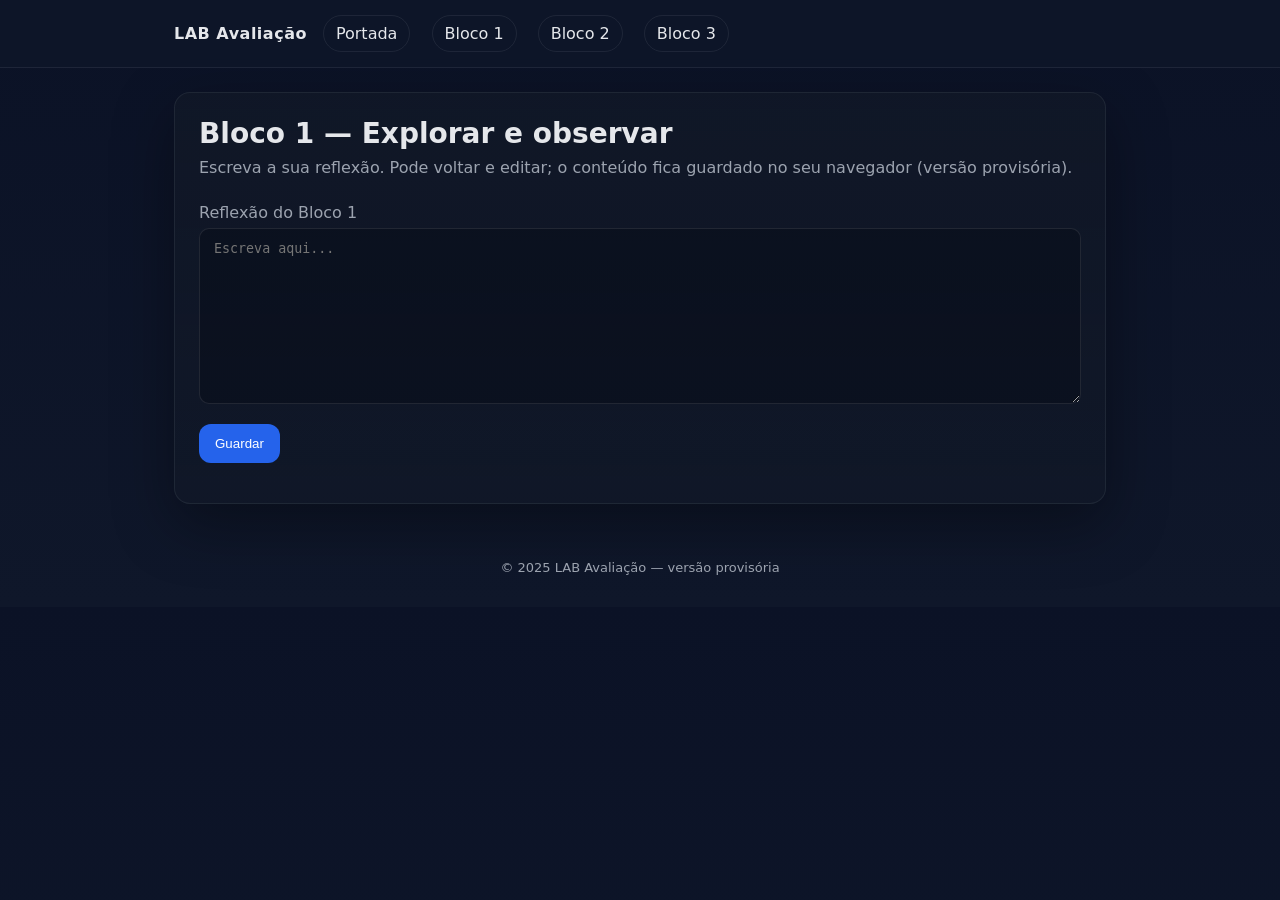
==== bloco1.html @ b5d81c03 "Substitució amb contingut de carpeta provisional" ====
<!doctype html>
<html lang="pt-PT">
<head>
  <meta charset="utf-8"/>
  <meta name="viewport" content="width=device-width, initial-scale=1"/>
  <title>LAB Avaliação — Bloco 1</title>
  <link rel="stylesheet" href="assets/style.css"/>
</head>
<body>
  <header class="header">
    <div class="container">
      <div class="logo">LAB Avaliação</div>
      <nav class="nav">
        <a href="index.html">Portada</a>
        <a href="bloco1.html">Bloco 1</a>
        <a href="bloco2.html">Bloco 2</a>
        <a href="bloco3.html">Bloco 3</a>
      </nav>
    </div>
  </header>
  <main class="container">
    <section class="card">
      <h1>Bloco 1 — Explorar e observar</h1>
      <p class="lead">Escreva a sua reflexão. Pode voltar e editar; o conteúdo fica guardado no seu navegador (versão provisória).</p>
      <div class="row">
        <div>
          <label for="reflexao1">Reflexão do Bloco 1</label>
          <textarea id="reflexao1" rows="10" placeholder="Escreva aqui..."></textarea>
        </div>
      </div>
      <p><button class="btn" id="saveBtn">Guardar</button></p>
      <div class="status"></div>
    </section>
  </main>
  <footer>© 2025 LAB Avaliação — versão provisória</footer>
  
<script>
function key(k){ return 'lab_avaliacao_' + k; }
function save(k, v){
  localStorage.setItem(key(k), JSON.stringify({ v: v, ts: Date.now() }));
  var st = document.querySelector('.status');
  if(st){ st.textContent = 'Guardado localmente às ' + new Date().toLocaleTimeString(); }
}
function load(k){
  try{
    var raw = localStorage.getItem(key(k));
    if(!raw) return {v:'', ts:null};
    return JSON.parse(raw);
  } catch(e){ return {v:'', ts:null}; }
}
</script>

  <script>
    var data = load('bloco1_reflexao');
    if(data.v){ document.getElementById('reflexao1').value = data.v; }
    if(data.ts){ var st = document.querySelector('.status'); if(st) st.textContent = 'Última atualização local: ' + new Date(data.ts).toLocaleString(); }
    document.getElementById('saveBtn').addEventListener('click', function(){
      var v = document.getElementById('reflexao1').value;
      save('bloco1_reflexao', v);
    });
  </script>
</body>
</html>
---- assets/style.css ----
:root{
  --bg:#0f172a; --card:#111827; --ink:#e5e7eb; --muted:#9ca3af;
  --accent:#2563eb; --accent-2:#1d4ed8; --ok:#16a34a; --warn:#f59e0b;
}
*{box-sizing:border-box}
body{margin:0;font-family:system-ui,-apple-system,Segoe UI,Roboto,Ubuntu,Cantarell,Noto Sans,sans-serif;
background:linear-gradient(180deg,#0b1226 0%, #0f172a 100%);color:var(--ink);}
.container{max-width:980px;margin:0 auto;padding:24px;}
.header{position:sticky;top:0;z-index:10;backdrop-filter:blur(6px);background:rgba(15,23,42,0.7);
border-bottom:1px solid rgba(229,231,235,0.08);}
.header .container{display:flex;align-items:center;gap:16px;}
.logo{font-weight:700;letter-spacing:.5px;}
.nav a{color:var(--ink);text-decoration:none;margin-right:16px;padding:8px 12px;border-radius:999px;border:1px solid rgba(229,231,235,0.08);}
.nav a:hover{background:rgba(229,231,235,0.06);}
main .card{background:linear-gradient(180deg, rgba(17,24,39,0.85), rgba(17,24,39,0.7));
border:1px solid rgba(229,231,235,0.07);border-radius:16px;padding:24px;box-shadow:0 20px 60px rgba(0,0,0,.35);}
h1{font-size:28px;margin:0 0 8px;}h2{font-size:22px;margin-top:0;}
p.lead{color:var(--muted);margin-top:6px}
.btn{display:inline-block;padding:12px 16px;border-radius:12px;color:white;background:var(--accent);
border:none;cursor:pointer;text-decoration:none;}
.btn:hover{background:var(--accent-2);}
.input, textarea{width:100%;padding:12px 14px;border-radius:10px;border:1px solid rgba(229,231,235,0.1);
background:rgba(3,7,18,0.35);color:var(--ink);}
label{display:block;margin:10px 0 6px;color:var(--muted);}
.row{display:grid;grid-template-columns:1fr;gap:16px;}
.status{margin-top:12px;font-size:14px;color:var(--muted);}
footer{margin:32px 0;color:var(--muted);font-size:13px;text-align:center}
@media (min-width:720px){.row.two{grid-template-columns:1fr 1fr;}}
.badge{display:inline-block;padding:4px 8px;border-radius:999px;font-size:12px;background:rgba(37,99,235,0.15);
color:#93c5fd;border:1px solid rgba(147,197,253,0.2)}
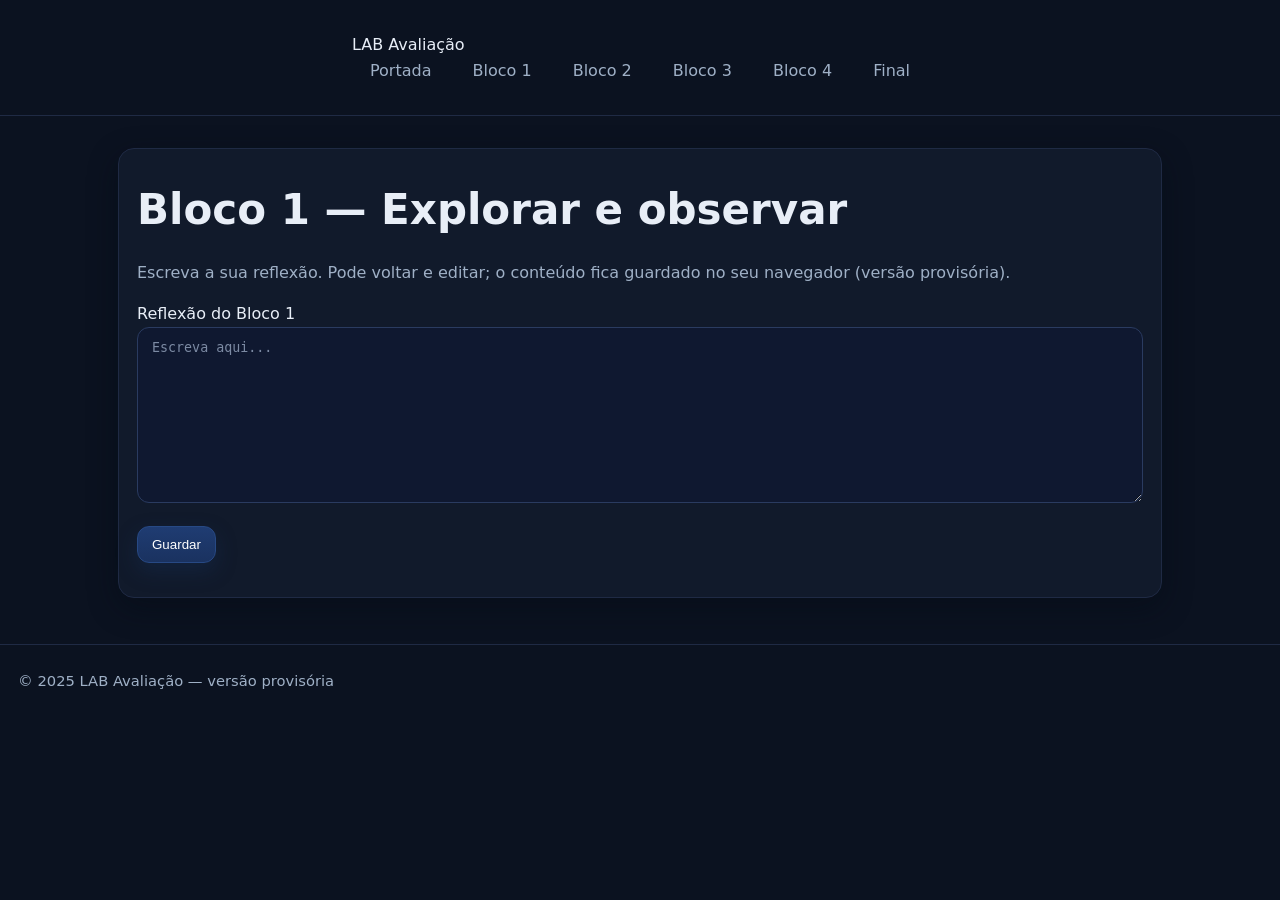
==== commit a43a021e: "Update bloco1.html Afegit enllaços Bloco 1 i Final a la navegació" ====
--- a/bloco1.html
+++ b/bloco1.html
@@ -5,17 +5,21 @@
   <meta name="viewport" content="width=device-width, initial-scale=1"/>
   <title>LAB Avaliação — Bloco 1</title>
   <link rel="stylesheet" href="assets/style.css"/>
+  <link rel="stylesheet" href="assets/theme-light.css">
+
 </head>
 <body>
   <header class="header">
     <div class="container">
       <div class="logo">LAB Avaliação</div>
-      <nav class="nav">
-        <a href="index.html">Portada</a>
-        <a href="bloco1.html">Bloco 1</a>
-        <a href="bloco2.html">Bloco 2</a>
-        <a href="bloco3.html">Bloco 3</a>
-      </nav>
+<nav>
+  <a href="index.html">Portada</a>
+  <a href="bloco1.html" class="active">Bloco 1</a>
+  <a href="bloco2.html">Bloco 2</a>
+  <a href="bloco3.html">Bloco 3</a>
+  <a href="bloco4.html">Bloco 4</a>
+  <a href="final.html">Final</a>
+</nav>
     </div>
   </header>
   <main class="container">
--- a/assets/style.css
+++ b/assets/style.css
@@ -1,30 +1,48 @@
+
 :root{
-  --bg:#0f172a; --card:#111827; --ink:#e5e7eb; --muted:#9ca3af;
-  --accent:#2563eb; --accent-2:#1d4ed8; --ok:#16a34a; --warn:#f59e0b;
+  --bg:#0b1220; --panel:#111a2b; --text:#e8eef7; --muted:#9fb0c6;
+  --link:#7dd3fc; --brand:#4da3ff; --accent:#60a5fa; --border:#1f2a44;
+  --ok:#22c55e; --warn:#f97316; --danger:#ef4444; --shadow:0 10px 30px rgba(4,10,20,.45);
 }
+
 *{box-sizing:border-box}
-body{margin:0;font-family:system-ui,-apple-system,Segoe UI,Roboto,Ubuntu,Cantarell,Noto Sans,sans-serif;
-background:linear-gradient(180deg,#0b1226 0%, #0f172a 100%);color:var(--ink);}
-.container{max-width:980px;margin:0 auto;padding:24px;}
-.header{position:sticky;top:0;z-index:10;backdrop-filter:blur(6px);background:rgba(15,23,42,0.7);
-border-bottom:1px solid rgba(229,231,235,0.08);}
-.header .container{display:flex;align-items:center;gap:16px;}
-.logo{font-weight:700;letter-spacing:.5px;}
-.nav a{color:var(--ink);text-decoration:none;margin-right:16px;padding:8px 12px;border-radius:999px;border:1px solid rgba(229,231,235,0.08);}
-.nav a:hover{background:rgba(229,231,235,0.06);}
-main .card{background:linear-gradient(180deg, rgba(17,24,39,0.85), rgba(17,24,39,0.7));
-border:1px solid rgba(229,231,235,0.07);border-radius:16px;padding:24px;box-shadow:0 20px 60px rgba(0,0,0,.35);}
-h1{font-size:28px;margin:0 0 8px;}h2{font-size:22px;margin-top:0;}
-p.lead{color:var(--muted);margin-top:6px}
-.btn{display:inline-block;padding:12px 16px;border-radius:12px;color:white;background:var(--accent);
-border:none;cursor:pointer;text-decoration:none;}
-.btn:hover{background:var(--accent-2);}
-.input, textarea{width:100%;padding:12px 14px;border-radius:10px;border:1px solid rgba(229,231,235,0.1);
-background:rgba(3,7,18,0.35);color:var(--ink);}
-label{display:block;margin:10px 0 6px;color:var(--muted);}
-.row{display:grid;grid-template-columns:1fr;gap:16px;}
-.status{margin-top:12px;font-size:14px;color:var(--muted);}
-footer{margin:32px 0;color:var(--muted);font-size:13px;text-align:center}
-@media (min-width:720px){.row.two{grid-template-columns:1fr 1fr;}}
-.badge{display:inline-block;padding:4px 8px;border-radius:999px;font-size:12px;background:rgba(37,99,235,0.15);
-color:#93c5fd;border:1px solid rgba(147,197,253,0.2)}+html,body{margin:0;height:100%;background:var(--bg);color:var(--text);
+  font:16px/1.6 Inter, system-ui, -apple-system, 'Segoe UI', Roboto, Helvetica, Arial, sans-serif;
+  -webkit-font-smoothing:antialiased; -moz-osx-font-smoothing:grayscale;
+}
+
+a{color:var(--link); text-decoration:none}
+a:hover{opacity:.9; text-decoration:underline}
+
+.wrap,.container,main{max-width:1080px;margin:0 auto;padding:18px}
+header{display:flex;align-items:center;justify-content:space-between;gap:16px;
+  padding:14px 18px;border-bottom:1px solid var(--border);
+  background:linear-gradient(180deg,#0b1220 0,#0b1220d9 100%)
+}
+.brand{font-weight:800;letter-spacing:.3px}
+nav a{color:var(--muted);margin:0 8px;padding:8px 10px;border-radius:10px}
+nav a:hover{background:#1a2742;color:#e7eef7}
+.btn{display:inline-flex;gap:.6rem;align-items:center;background:linear-gradient(180deg,#1f3c72,#1a3260);
+  border:1px solid #274984;color:#fff;padding:10px 14px;border-radius:12px;cursor:pointer;
+  box-shadow:0 8px 20px rgba(23,51,94,.35); transition:filter .15s ease, transform .02s ease}
+.btn:hover{filter:brightness(1.07)} .btn:active{transform:translateY(1px)}
+.btn.secondary{background:#0d1526;color:#cfe3ff;border-color:#2a3b60}
+.badge{display:inline-block;font-size:.9rem;padding:.25rem .7rem;border-radius:999px;
+  background:#173055;border:1px solid #274984;color:#cfe3ff}
+.card,.panel,section{background:var(--panel);border:1px solid var(--border);
+  border-radius:16px;padding:18px;box-shadow:var(--shadow); margin-top:14px}
+h1{font-size:clamp(26px,4.2vw,42px);margin:.2em 0 .4em;font-weight:800}
+h2{font-size:clamp(18px,2.4vw,24px);margin:.6em 0 .3em;font-weight:700}
+h3{font-size:18px;margin:.6em 0 .2em}
+p,li{color:var(--muted)}
+input,textarea,select{
+  width:100%;border:1px solid #2a3b60;background:#0f1830;color:#e7eef7;
+  border-radius:12px;padding:12px 14px;outline:none; transition:box-shadow .15s,border-color .15s
+}
+input::placeholder,textarea::placeholder{color:#7c8aa3}
+input:focus,textarea:focus,select:focus{border-color:var(--brand);box-shadow:0 0 0 4px rgba(77,163,255,.18)}
+table{width:100%;border-collapse:collapse}
+th,td{padding:10px 12px;border-bottom:1px solid var(--border)} th{text-align:left}
+footer{padding:24px 18px;border-top:1px solid var(--border);margin-top:28px;color:var(--muted);font-size:.92rem}
+.notice{padding:10px 12px;border-radius:12px;border:1px solid #274984;background:#0f1930;color:#cfe3ff}
+.ok{color:var(--ok)} .warn{color:var(--warn)} .danger{color:var(--danger)}
